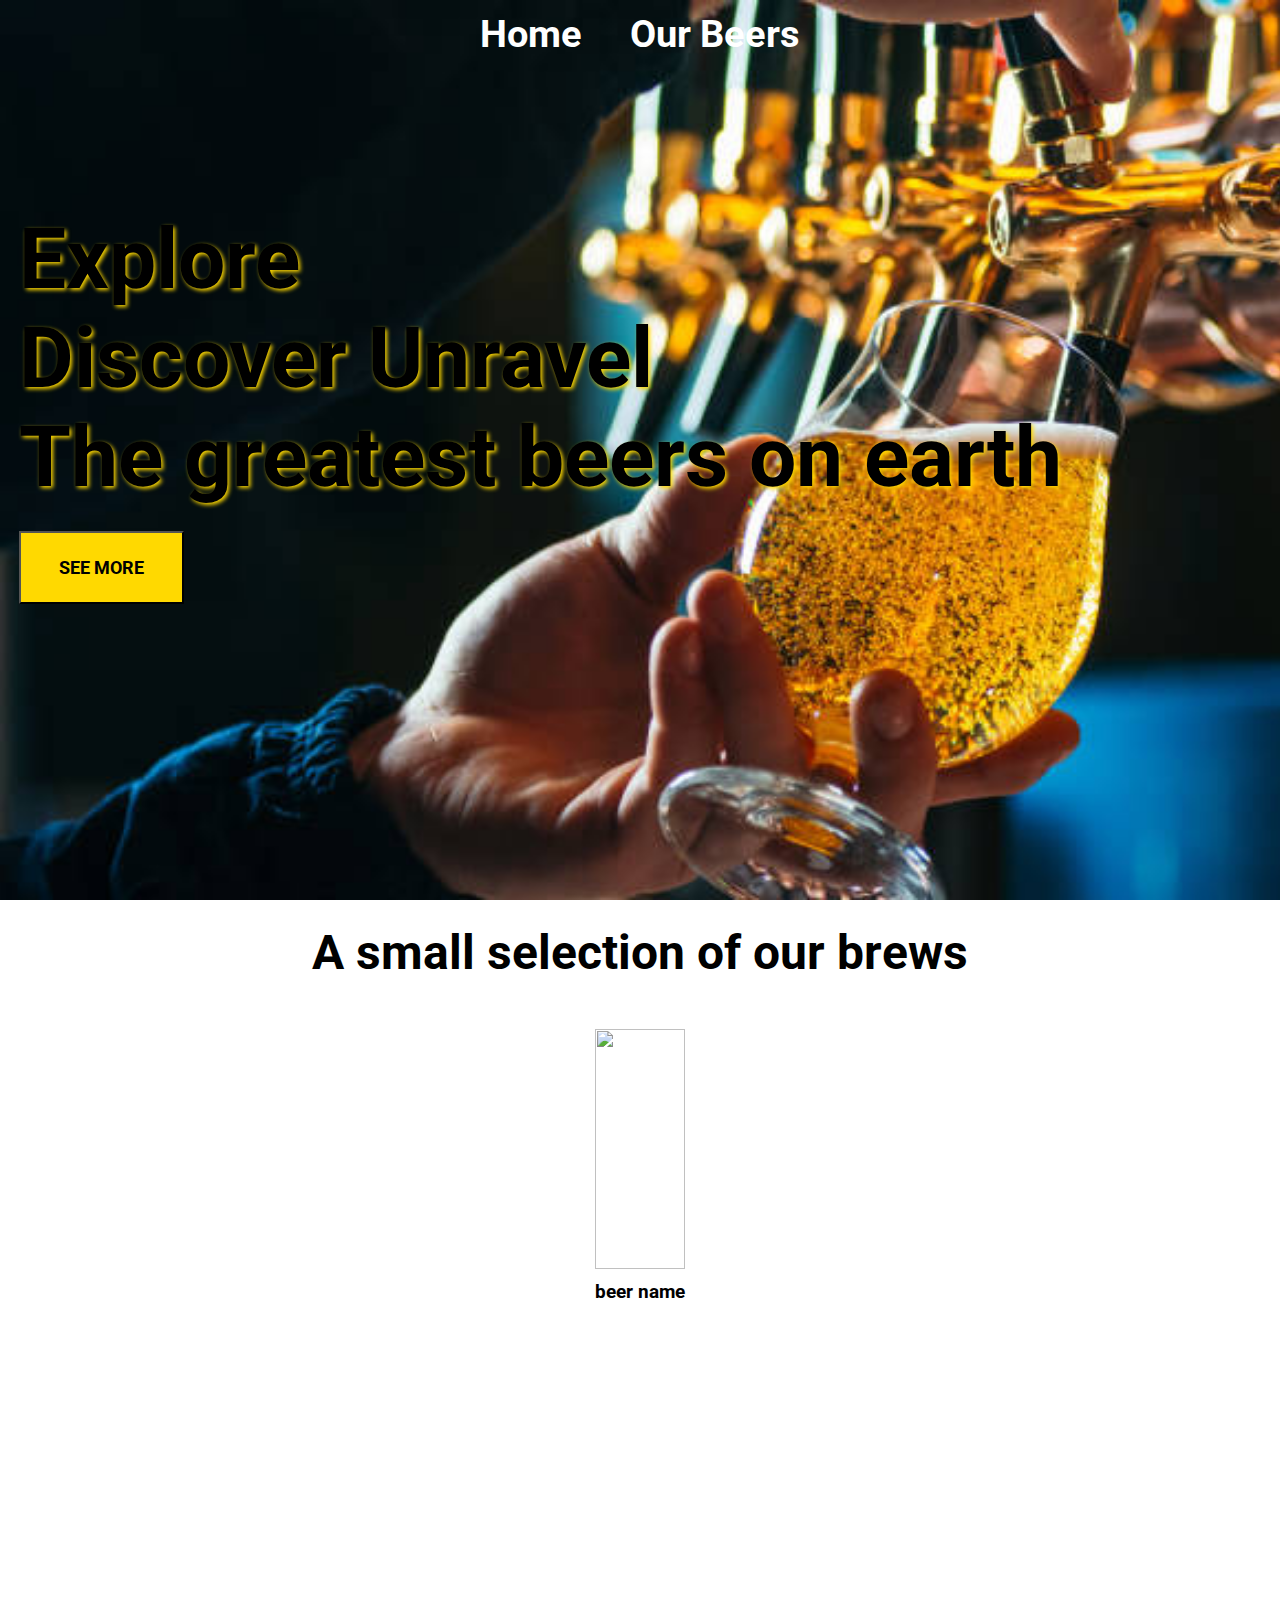
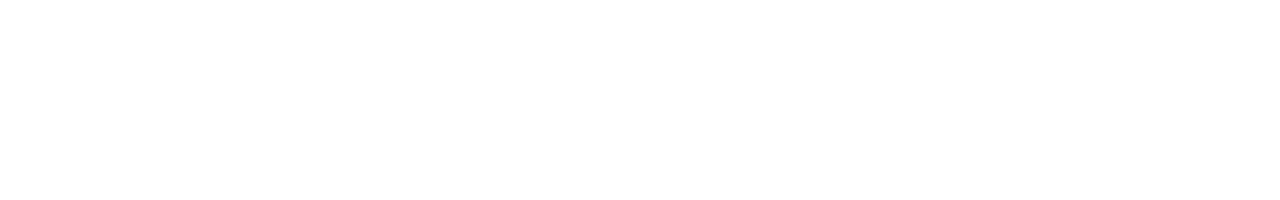
==== index.html @ 95803637 "added beers section and a transition" ====
<!DOCTYPE html>
<html lang="en">
  <head>
    <meta charset="UTF-8" />
    <meta http-equiv="X-UA-Compatible" content="IE=edge" />
    <meta name="viewport" content="width=device-width, initial-scale=1.0" />
    <title>Document</title>
    <link rel="stylesheet" href="styles.css" />
    <script src="index.js" defer></script>
    <script
      src="https://kit.fontawesome.com/7a2e4501c4.js"
      crossorigin="anonymous"
    ></script>
  </head>
  <body>
    <section id="hero">
      <nav>
        <ul class="nav__list">
          <li class="nav__link">
            <a class="nav__link--anchor" href="">Home</a>
          </li>
          <li class="nav__link">
            <a class="nav__link--anchor" href=""
              ><i class="fa-solid fa-beer-mug-empty"></i
            ></a>
          </li>
          <li class="nav__link">
            <a class="nav__link--anchor" href="">Our Beers</a>
          </li>
        </ul>
      </nav>
      <div class="hero__landing">
        <div class="hero__landing--wrapper">
          <h1 class="hero__header">
            Explore<br />
            Discover Unravel <br />The greatest beers on earth
          </h1>
          <button class="hero__btn">SEE MORE</button>
        </div>
      </div>
    </section>
    <section id="beers">
      <div class="beers__container">
        <h2 class="beers__header">A small selection of our brews</h2>
        <div class="beers__selection">
          <div class="beer">
            <img class="beer__img" src="" alt="" />
            <h3 class="beer__name">beer name</h3>
            <p class="beer__type"></p>
          </div>
        </div>
        <div class="beers__buttons">
            <button class="beers__btn beers__btn--left"><i class="fa-solid fa-left-long"></i></button>
            <button class="beers__btn beers__btn--right"><i class="fa-solid fa-right-long"></i></button>
        </div>
      </div>
    </section>
  </body>
</html>
---- styles.css ----
@import url("https://fonts.googleapis.com/css2?family=Roboto:wght@300;400;700&display=swap");
* {
  padding: 0;
  margin: 0;
  box-sizing: border-box;
  font-family: "Roboto", sans-serif;
}
a {
  text-decoration: none;
}
li {
  list-style: none;
}

/*
NAV
*/
nav {
  height: 10vh;
}
.nav__list {
  display: flex;
  justify-content: center;
  align-items: flex-end;
  font-size: 38px;
  font-weight: bold;
  padding-top: 12px;
}
.nav__link {
  margin: 0 12px;
}
.nav__link--anchor {
  color: white;
}

/*
HERO
*/
#hero {
  height: 100vh;
  background-image: url(assets/beer\ landing.jpg);
  background-size: cover;
}
.hero__landing {
  display: flex;
  justify-content: center;
  padding-top: 120px;
  padding-right: 200px;
  color: rgb(0, 0, 0);
}

.hero__header {
  font-size: 84px;
  text-shadow: 2px 2px 4px rgb(255, 217, 0);
}
.hero__btn {
  padding: 24px 38px;
  font-size: 18px;
  font-weight: 700;
  margin-top: 24px;
  background-color: rgb(255, 217, 0);
}

/*
BEERS
*/

#beers {
  height: 100vh;
}

.beers__container {
  width: 100%;
  display: flex;
  flex-direction: column;
  align-items: center;
  justify-content: center;
  text-align: center;
}
.beers__header {
  font-size: 48px;
  text-align: center;
  padding-top: 24px;
}

.beers__selection {
  display: flex;
  flex-wrap: wrap;
  width: 100%;
  padding-top: 24px;
}

.beer {
  flex: 1 0 21%;
  height: 50%;
  display: flex;
  flex-direction: column;
  align-items: center;
  justify-content: center;
  margin: 24px 0;
}
.beer__img {
  width: 90px;
  height: 240px;
  margin-bottom: 12px;
}
.beer__name {
  margin-bottom: 12px;
}
.beers__buttons {
  margin-top: 24px;
}
.beers__btn {
  border: none;
  padding: 6px 12px;
  font-size: 38px;
  background-color: transparent;
  cursor: pointer;
  transition: all 400ms ease;
}
.beers__btn:hover{
    transform: scale(1.2);
    color: orange;
}
.beers__btn--left {
  margin-right: 24px;
}
.beers__btn--right {
  margin-left: 24px;
}
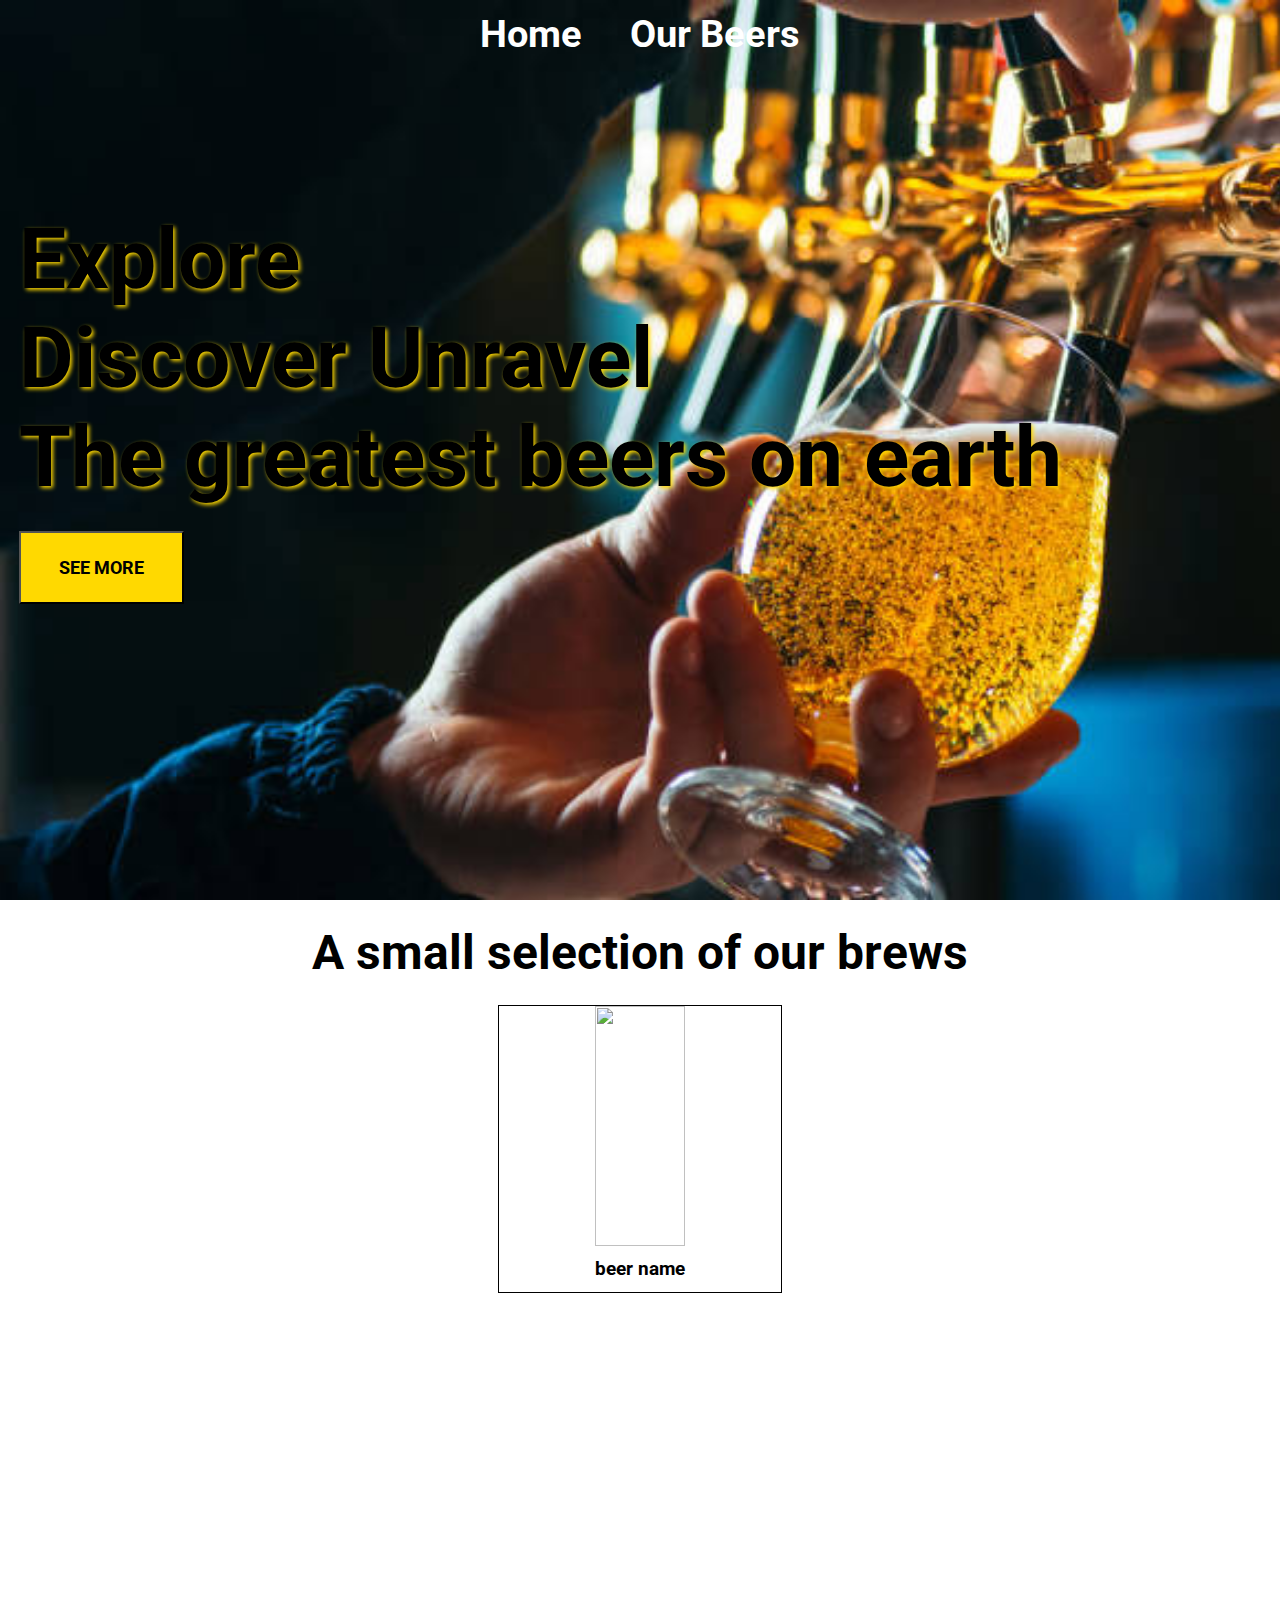
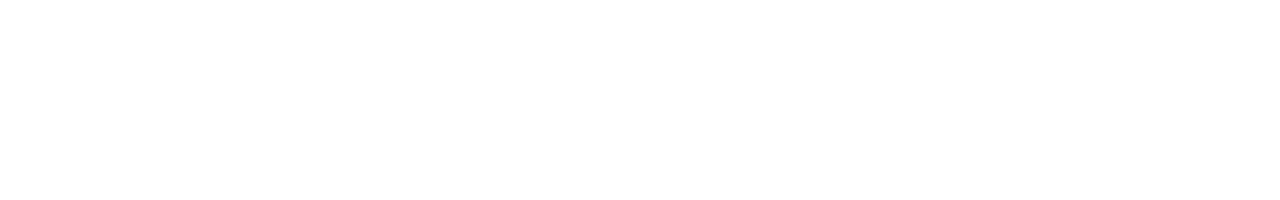
==== commit 13c14091: "fixed centering issue" ====
--- a/index.html
+++ b/index.html
@@ -49,11 +49,11 @@
             <p class="beer__type"></p>
           </div>
         </div>
-        <div class="beers__buttons">
-            <button class="beers__btn beers__btn--left"><i class="fa-solid fa-left-long"></i></button>
-            <button class="beers__btn beers__btn--right"><i class="fa-solid fa-right-long"></i></button>
-        </div>
-      </div>
+    </div>
+    <div class="beers__buttons">
+        <button class="beers__btn beers__btn--left"><i class="fa-solid fa-left-long"></i></button>
+        <button class="beers__btn beers__btn--right"><i class="fa-solid fa-right-long"></i></button>
+    </div>
     </section>
   </body>
 </html>
--- a/styles.css
+++ b/styles.css
@@ -71,33 +71,38 @@
 
 .beers__container {
   width: 100%;
+  max-width: 1400px;
+  margin: 0 auto;
+  flex-wrap: wrap;
   display: flex;
-  flex-direction: column;
+  justify-content: space-between;
   align-items: center;
-  justify-content: center;
   text-align: center;
+  padding: 0 24px;
 }
 .beers__header {
   font-size: 48px;
-  text-align: center;
+  margin: 0 auto;
   padding-top: 24px;
 }
 
 .beers__selection {
   display: flex;
   flex-wrap: wrap;
+  align-items: center;
+  justify-content: center;
   width: 100%;
-  padding-top: 24px;
 }
 
 .beer {
-  flex: 1 0 21%;
+  flex-basis: 23%;
   height: 50%;
   display: flex;
   flex-direction: column;
   align-items: center;
   justify-content: center;
   margin: 24px 0;
+  border: 1px solid black;
 }
 .beer__img {
   width: 90px;
@@ -108,7 +113,9 @@
   margin-bottom: 12px;
 }
 .beers__buttons {
-  margin-top: 24px;
+  display: flex;
+  align-items: center;
+  justify-content: center;
 }
 .beers__btn {
   border: none;
@@ -118,13 +125,12 @@
   cursor: pointer;
   transition: all 400ms ease;
 }
-.beers__btn:hover{
-    transform: scale(1.2);
-    color: orange;
+.beers__btn:hover {
+  transform: scale(1.2);
+  color: orange;
 }
 .beers__btn--left {
   margin-right: 24px;
 }
 .beers__btn--right {
-  margin-left: 24px;
 }
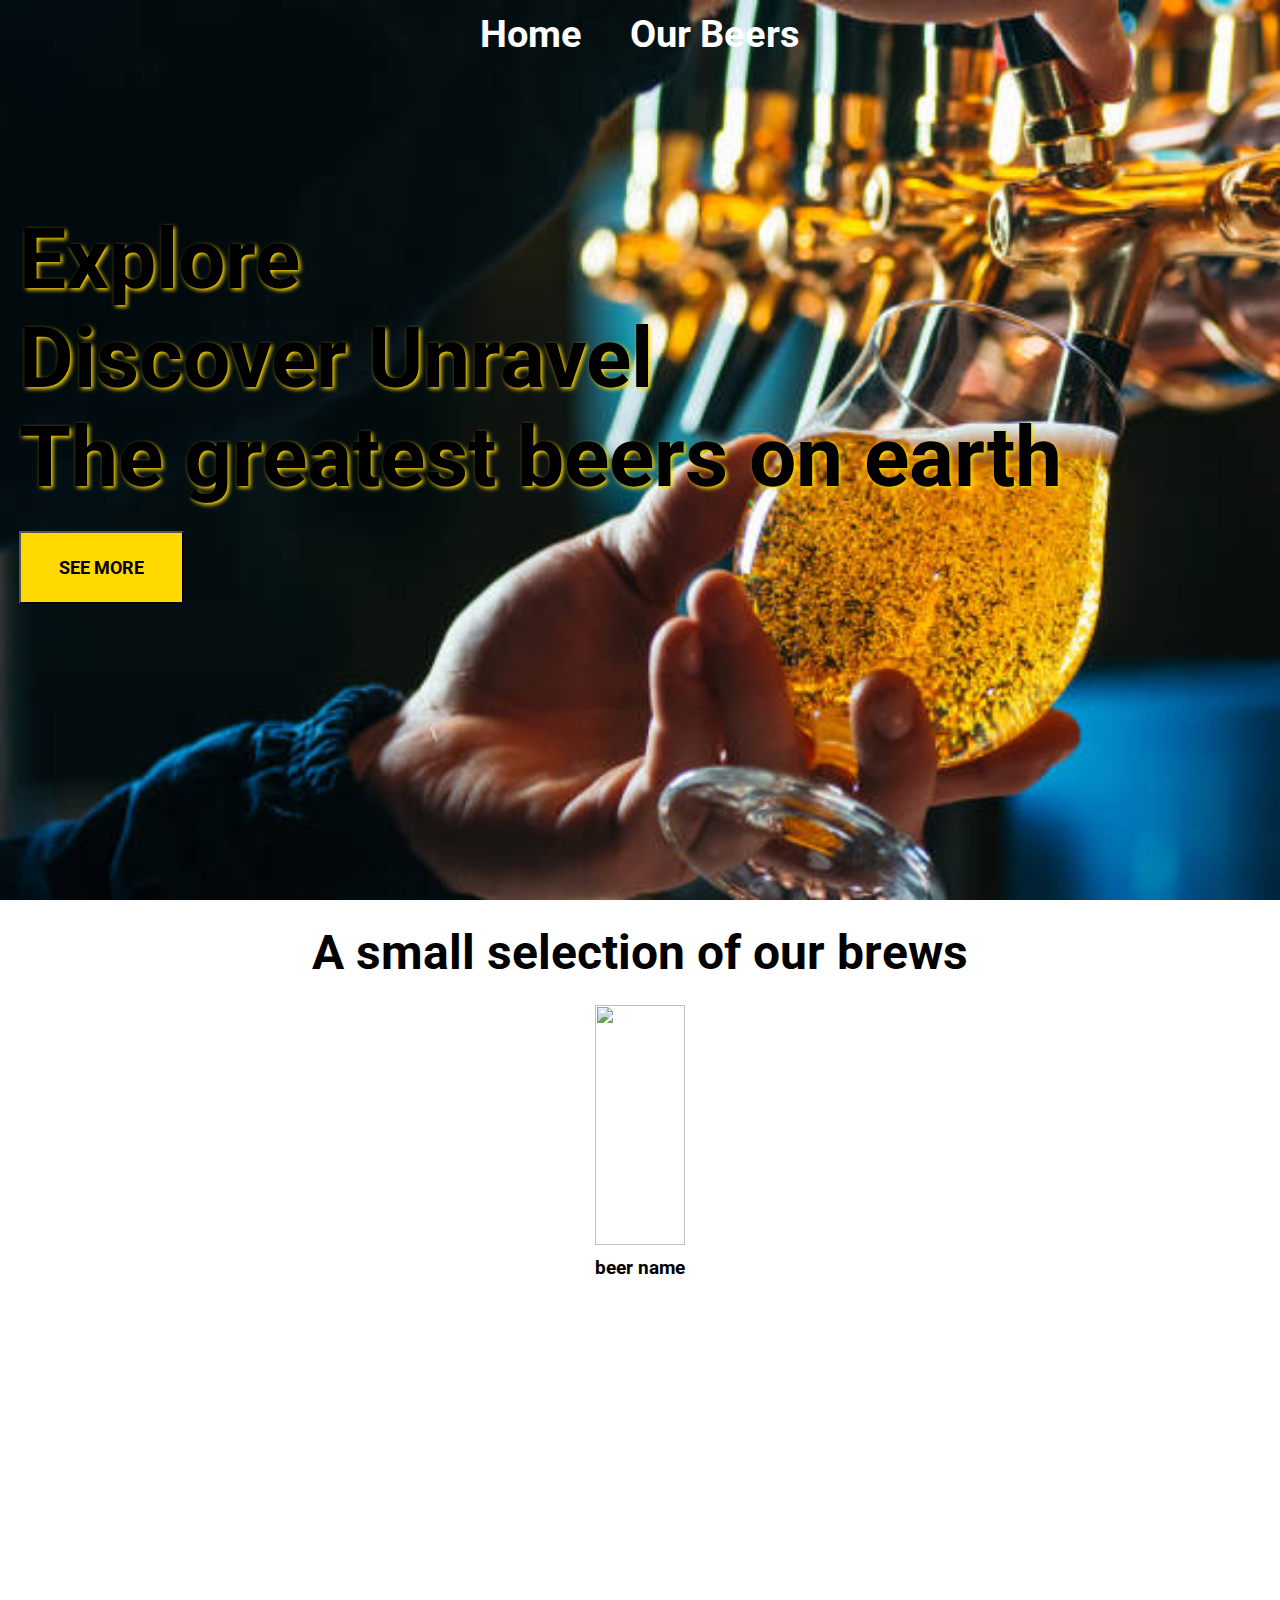
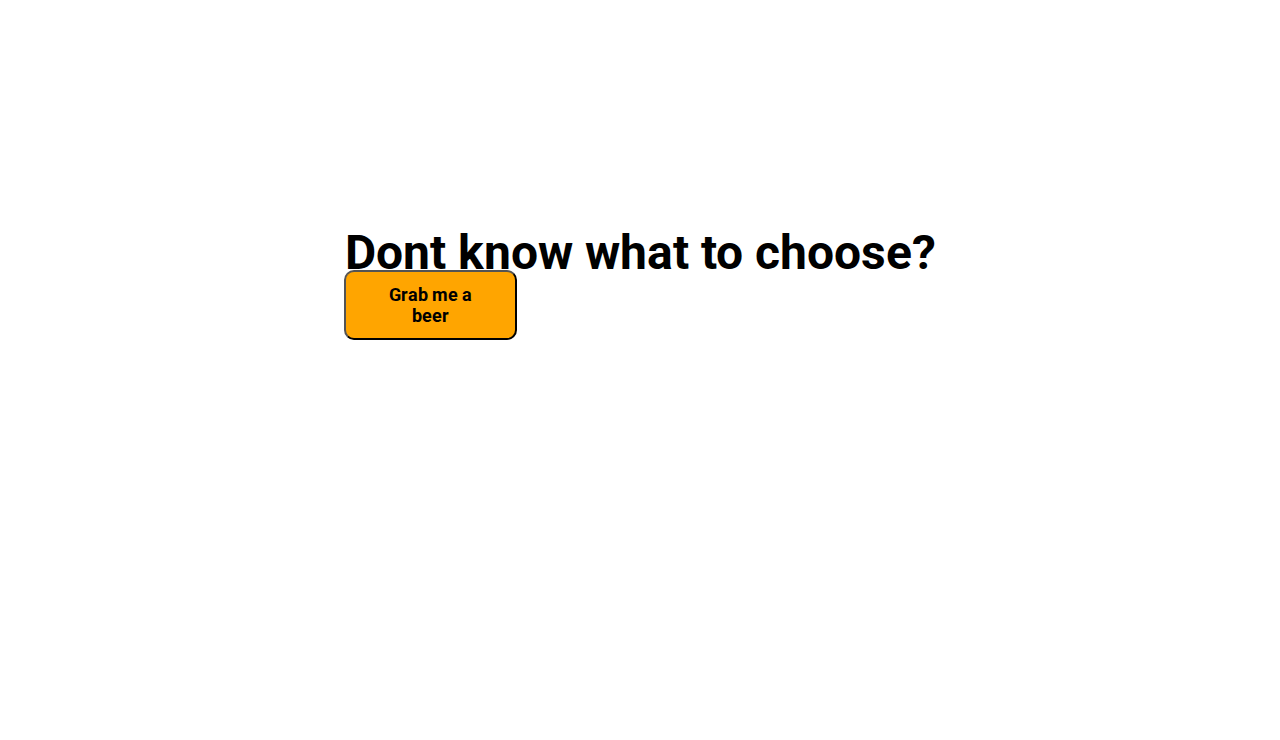
==== commit 5e00b194: "added functioning buttons to list of beers" ====
--- a/index.html
+++ b/index.html
@@ -49,11 +49,35 @@
             <p class="beer__type"></p>
           </div>
         </div>
-    </div>
-    <div class="beers__buttons">
-        <button class="beers__btn beers__btn--left"><i class="fa-solid fa-left-long"></i></button>
-        <button class="beers__btn beers__btn--right"><i class="fa-solid fa-right-long"></i></button>
-    </div>
+      </div>
+      <div class="beers__buttons">
+        <button class="beers__btn beers__btn--left" onclick="getLastBeers()">
+          <i class="fa-solid fa-left-long"></i>
+        </button>
+        <button class="beers__btn beers__btn--right" onclick="getNextBeers()">
+          <i class="fa-solid fa-right-long"></i>
+        </button>
+      </div>
+    </section>
+    <section id="random">
+      <div class="random__container">
+        <h2 class="random__header">Dont know what to choose?</h2>
+        <div class="random__wrapper">
+          <div class="random__beer">
+            <button class="random__beer--btn" onclick="getRandomBeers()">
+              Grab me a beer
+            </button>
+            <img class="random__beer--img" src="" alt="" />
+          </div>
+          <div class="random__info">
+            <div class="random__info--border">
+              <h3 class="random__description"></h3>
+              <h3 class="random__pairing"></h3>
+              <h3 class="random__ferment"></h3>
+            </div>
+          </div>
+        </div>
+      </div>
     </section>
   </body>
 </html>
--- a/styles.css
+++ b/styles.css
@@ -59,6 +59,7 @@
   font-weight: 700;
   margin-top: 24px;
   background-color: rgb(255, 217, 0);
+  cursor: pointer;
 }
 
 /*
@@ -67,6 +68,7 @@
 
 #beers {
   height: 100vh;
+  position: relative;
 }
 
 .beers__container {
@@ -92,6 +94,8 @@
   align-items: center;
   justify-content: center;
   width: 100%;
+  overflow: hidden;
+  transition: transform 400ms ease;
 }
 
 .beer {
@@ -102,20 +106,39 @@
   align-items: center;
   justify-content: center;
   margin: 24px 0;
-  border: 1px solid black;
-}
+  transition: all 400ms ease;
+}
+.beer:hover .beer__img {
+  transform: scale(1.2);
+}
+.beer:hover .beer__name {
+  transform: translateY(20px);
+}
+.beer:hover .beer__type {
+  transform: translateY(20px);
+}
+
 .beer__img {
   width: 90px;
   height: 240px;
   margin-bottom: 12px;
+  transition: all 400ms ease;
 }
 .beer__name {
   margin-bottom: 12px;
+  transition: all 400ms ease;
+}
+.beer__type {
+  transition: all 400ms ease;
 }
 .beers__buttons {
   display: flex;
   align-items: center;
   justify-content: center;
+  position: absolute;
+  left: 50%;
+  right: 50%;
+  bottom: 10%;
 }
 .beers__btn {
   border: none;
@@ -129,8 +152,92 @@
   transform: scale(1.2);
   color: orange;
 }
+.beers__btn.inactive {
+  color: rgba(128, 128, 128, 0.514);
+  pointer-events: none;
+}
 .beers__btn--left {
   margin-right: 24px;
 }
-.beers__btn--right {
-}
+
+/*
+RANDOM
+*/
+#random {
+  height: 60vh;
+}
+.random__container {
+  padding: 24px;
+  text-align: center;
+}
+.random__header {
+  margin-bottom: 24px;
+  font-size: 48px;
+}
+.random__wrapper {
+  display: flex;
+}
+.random__beer {
+  width: 40%;
+  display: flex;
+  justify-content: center;
+  align-items: center;
+  position: relative;
+}
+
+@keyframes opacity {
+  0% {
+    opacity: 0;
+  }
+  100% {
+    opacity: 1;
+  }
+}
+.random__beer--img {
+  width: 15%;
+  animation: opacity 1200ms ease;
+}
+.random__beer--btn {
+  padding: 12px 24px;
+  background-color: orange;
+  font-weight: 700;
+  font-size: 18px;
+  border-radius: 10px;
+  cursor: pointer;
+  position: absolute;
+  left: 65%;
+}
+
+.random__info {
+  width: 50%;
+  display: none;
+  flex-direction: column;
+  justify-content: center;
+  align-items: center;
+}
+.random__info--border {
+  border: 1px solid gray;
+  padding: 8px 12px;
+  border-radius: 6px;
+  animation: opacity 1200ms ease;
+}
+.random__description {
+  font-weight: 500;
+  padding: 12px 0;
+  text-align: start;
+  border-bottom: 1px solid gray;
+  animation: opacity 1200ms ease;
+}
+.random__pairing {
+  font-weight: 500;
+  padding: 12px 0;
+  text-align: start;
+  border-bottom: 1px solid gray;
+  animation: opacity 1200ms ease;
+}
+.random__ferment {
+  font-weight: 500;
+  padding: 12px 0;
+  text-align: start;
+  animation: opacity 1200ms ease;
+}
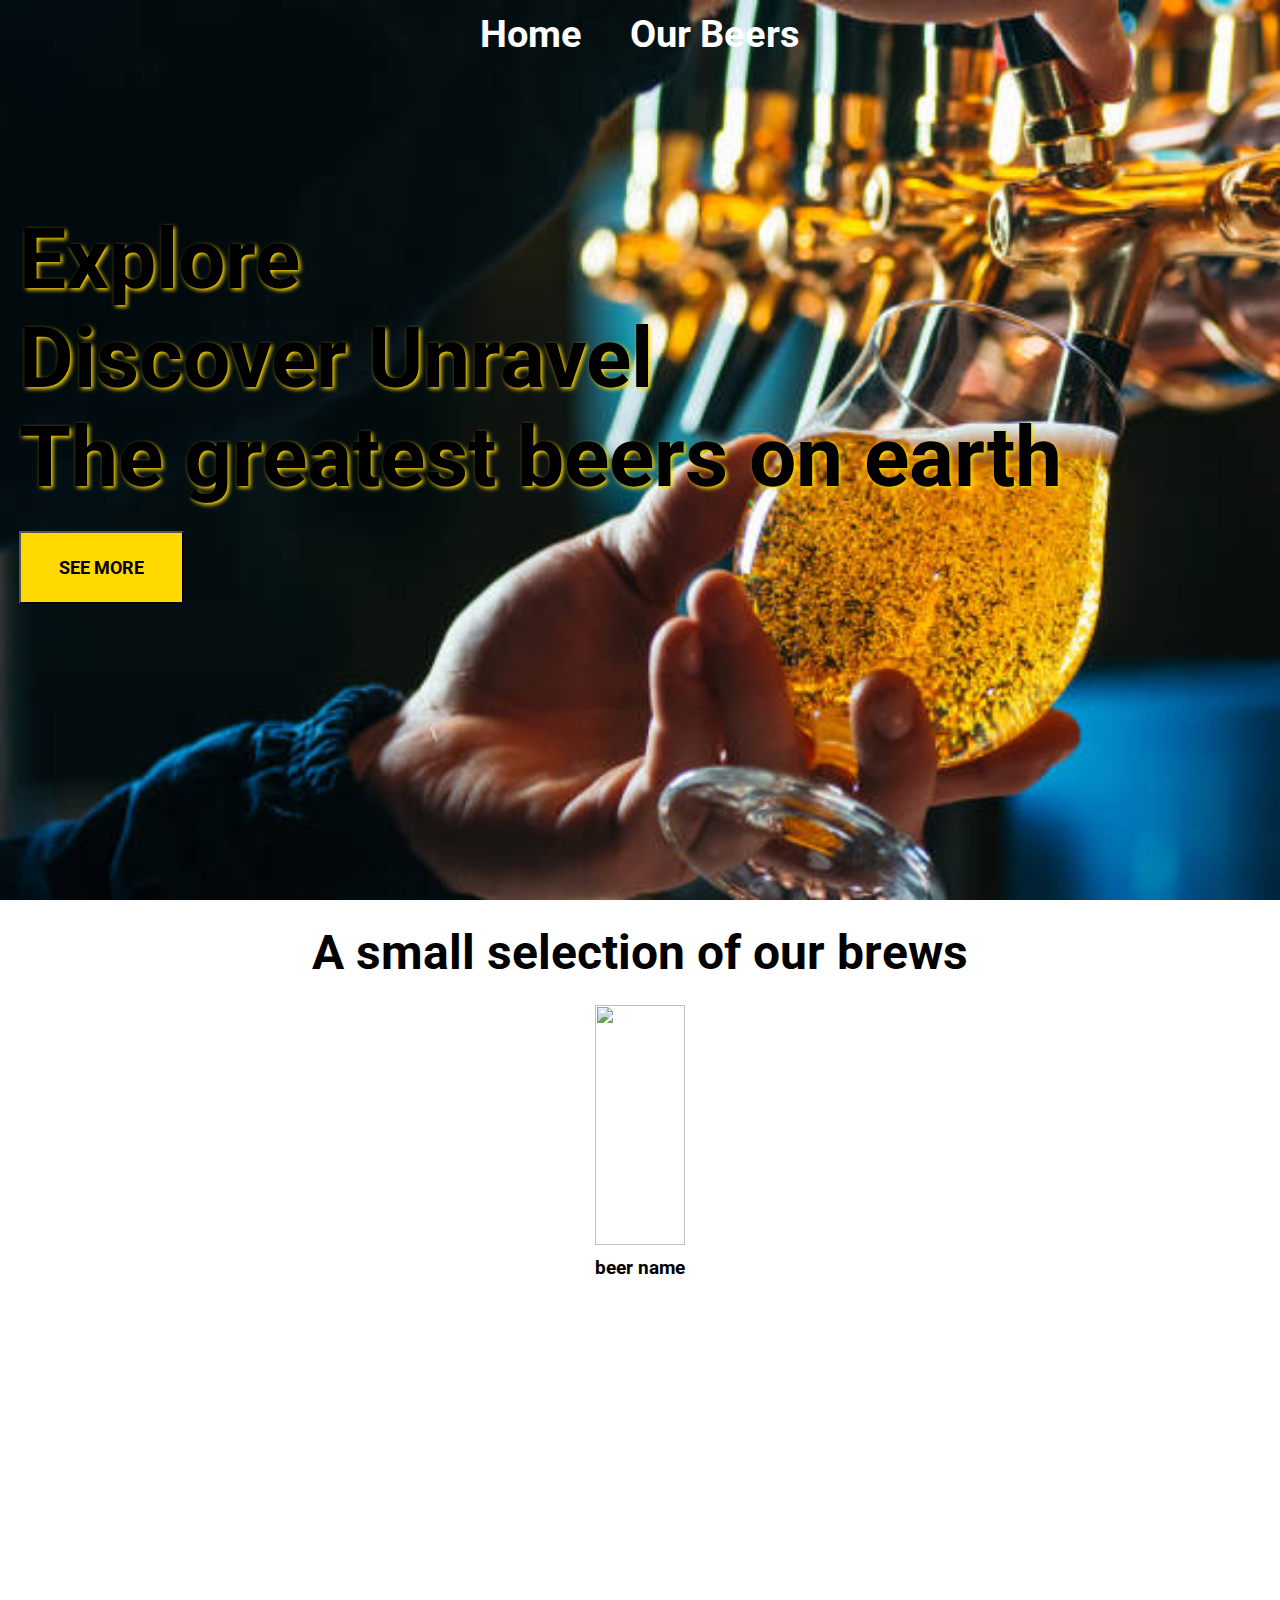
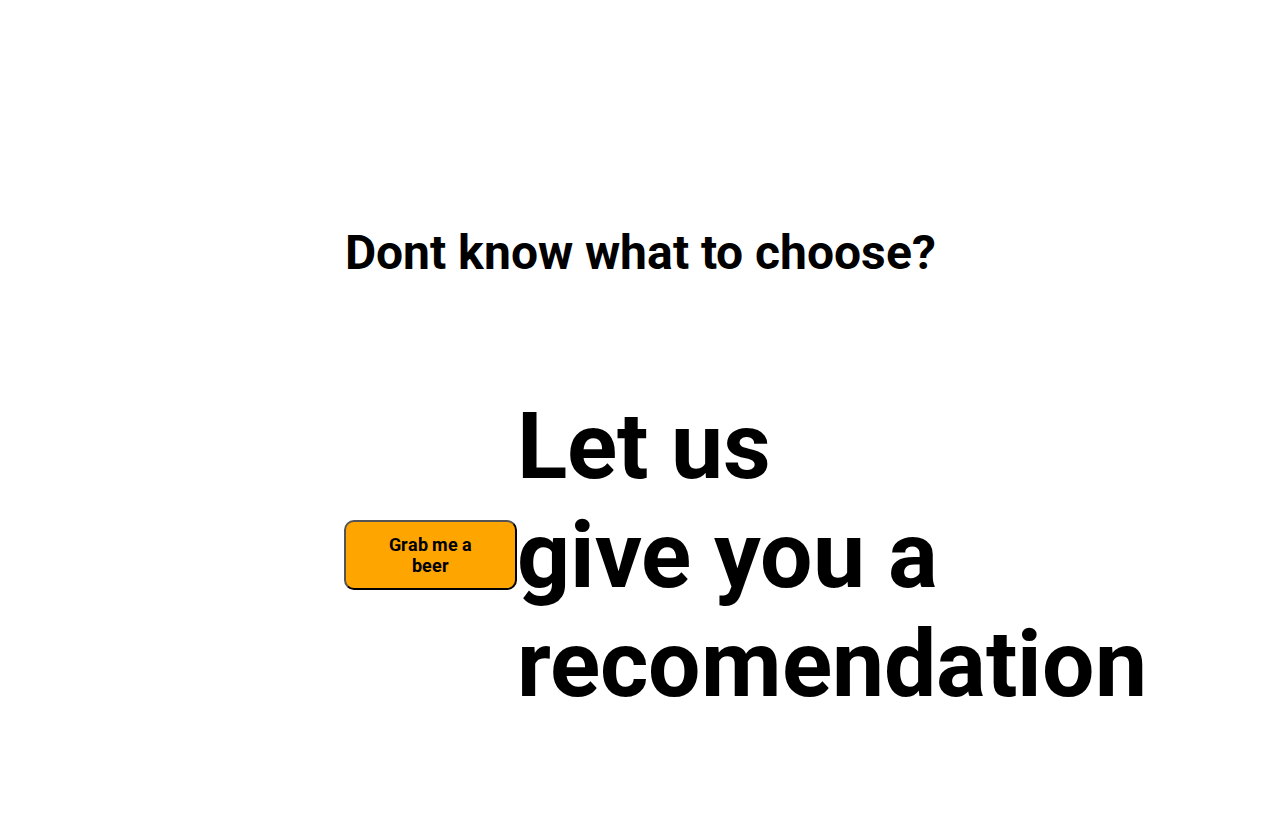
==== commit 4110c2b9: "added some placeholder so the button doesnt jump around" ====
--- a/index.html
+++ b/index.html
@@ -67,7 +67,11 @@
             <button class="random__beer--btn" onclick="getRandomBeers()">
               Grab me a beer
             </button>
+            
             <img class="random__beer--img" src="" alt="" />
+          </div>
+          <div class="random__placeholder">
+            <h2>Let us <br> give you a <br> recomendation</h2>
           </div>
           <div class="random__info">
             <div class="random__info--border">
--- a/styles.css
+++ b/styles.css
@@ -179,6 +179,7 @@
 }
 .random__beer {
   width: 40%;
+  height: 500px;
   display: flex;
   justify-content: center;
   align-items: center;
@@ -196,6 +197,11 @@
 .random__beer--img {
   width: 15%;
   animation: opacity 1200ms ease;
+  transition: all 400ms ease;
+  
+}
+.random__beer--img:hover {
+  transform: scale(1.2);
 }
 .random__beer--btn {
   padding: 12px 24px;
@@ -208,6 +214,13 @@
   left: 65%;
 }
 
+.random__placeholder{
+  display: flex;
+  font-size: 62px;
+  text-align: start;
+  align-items: center;
+}
+
 .random__info {
   width: 50%;
   display: none;
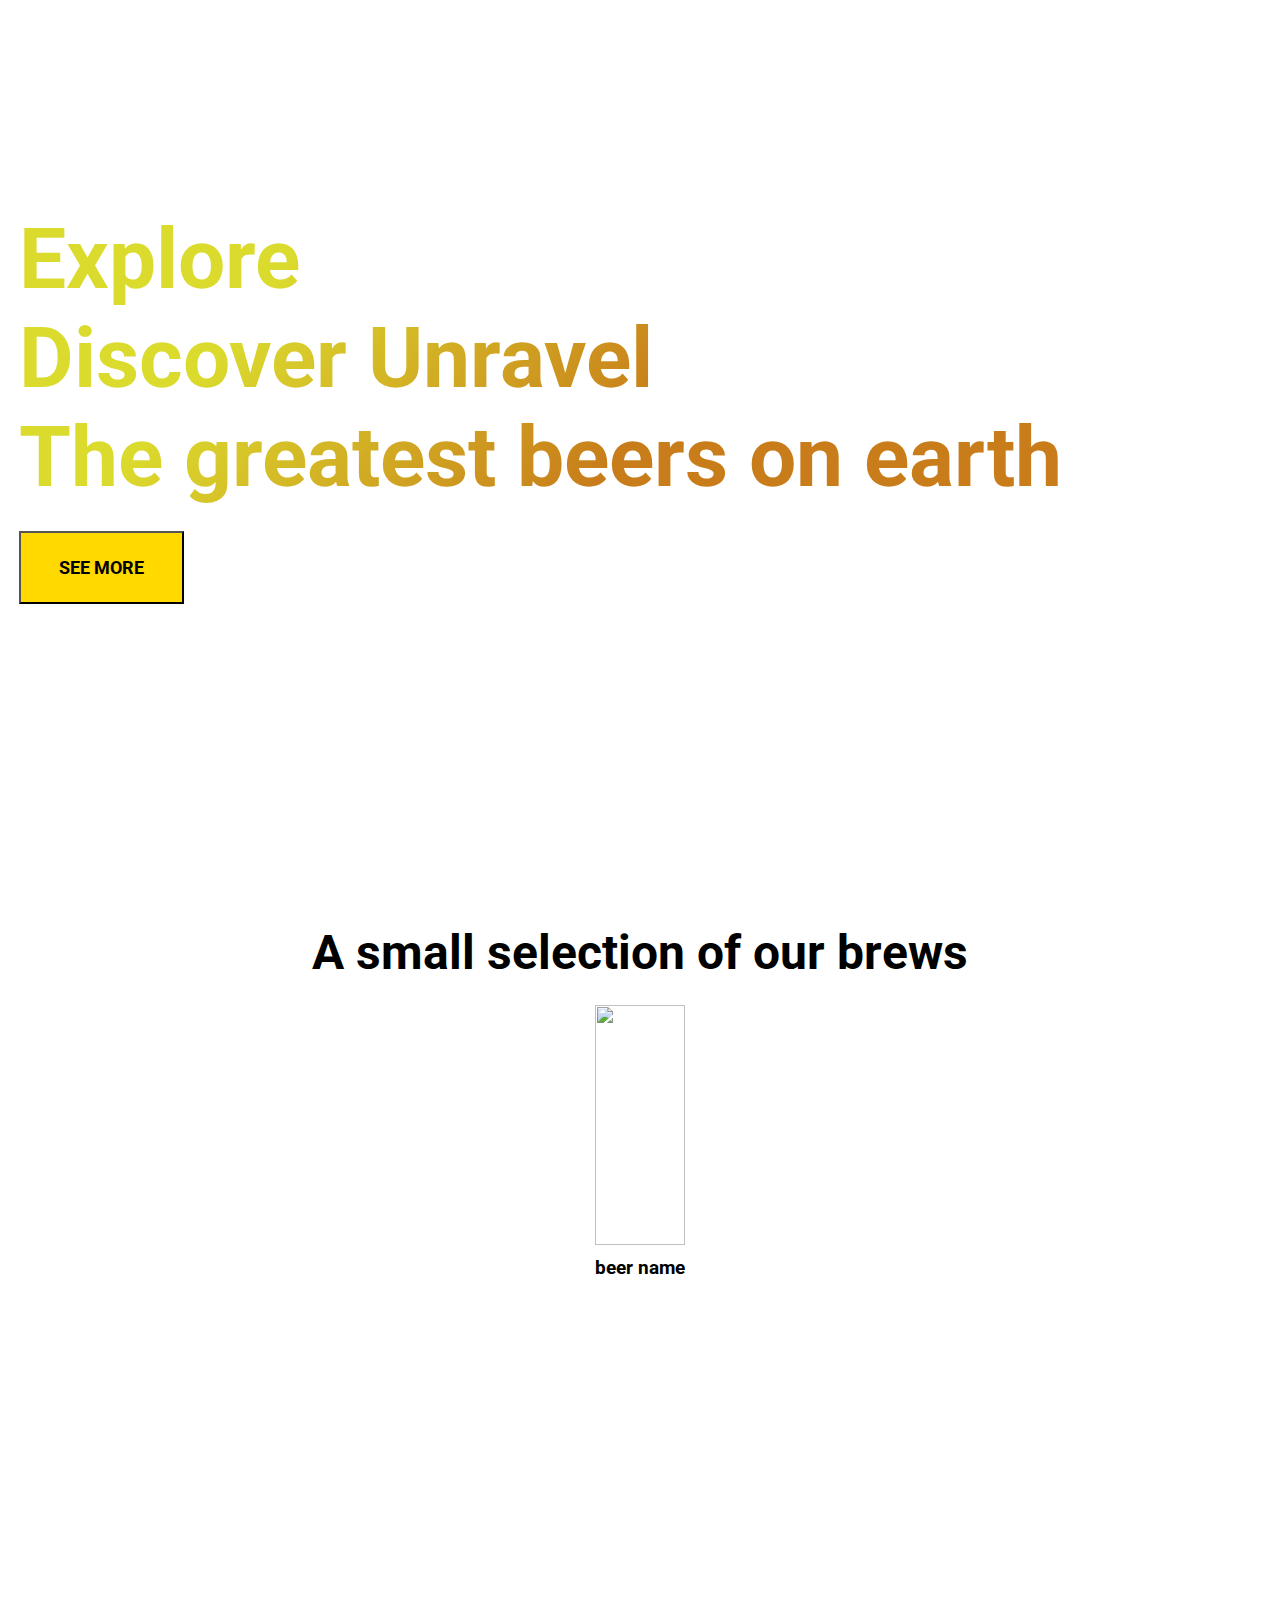
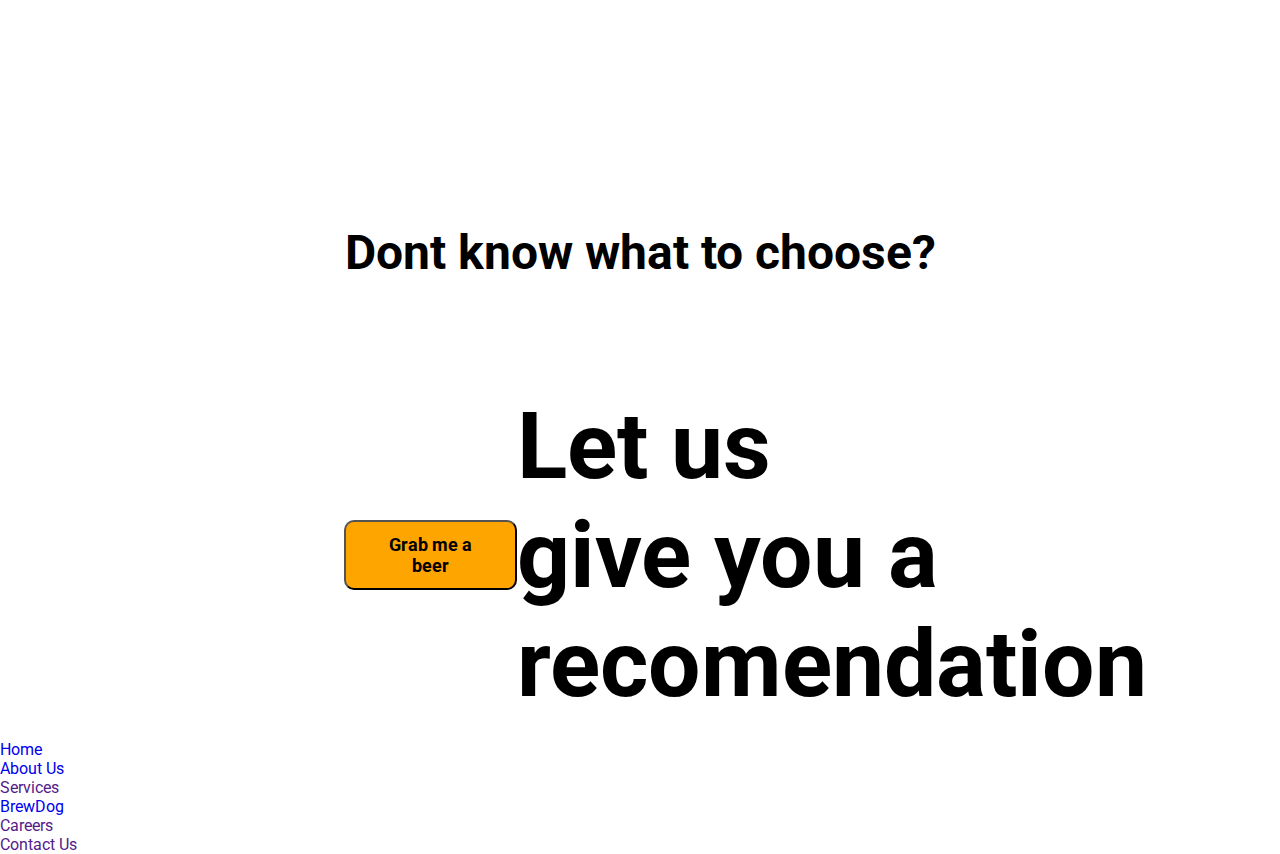
==== commit 1715c98b: "added links" ====
--- a/index.html
+++ b/index.html
@@ -25,7 +25,10 @@
             ></a>
           </li>
           <li class="nav__link">
-            <a class="nav__link--anchor" href="">Our Beers</a>
+            <a class="nav__link--anchor" href="about.html">About Us</a>
+          </li>
+          <li class="nav__link">
+            <a class="nav__link--anchor" href="#beers">Our Beers</a>
           </li>
         </ul>
       </nav>
@@ -83,5 +86,29 @@
         </div>
       </div>
     </section>
+    <footer>
+      <div class="container">
+        <div class="row footer__row">
+          <ul class="footer__social--links">
+            <li><a href="" class="footer__social--link twitter"><i class="fa-brands fa-twitter"></i></a></li>
+            <li><a href="" class="footer__social--link facebook"><i class="fa-brands fa-facebook"></i></a></li>
+            <li><a href="" class="footer__social--link instagram"><i class="fa-brands fa-instagram"></i></a></li>
+          </ul>
+          <div class="footer__bottom">
+
+            <ul class="footer__links--left">
+              <li><a href="#" class="footer__link">Home</a></li>
+              <li><a href="about.html" class="footer__link">About Us</a></li>
+              <li><a href="" class="footer__link">Services</a></li>
+            </ul>
+            <a href="#" class="footer__logo">BrewDog</a>
+            <ul class="footer__links--right">
+              <li><a href="" class="footer__link">Careers</a></li>
+              <li><a href="" class="footer__link">Contact Us</a></li>
+            </ul>
+          </div>
+          </div>
+        </div>
+      </footer>
   </body>
 </html>
--- a/styles.css
+++ b/styles.css
@@ -4,6 +4,7 @@
   margin: 0;
   box-sizing: border-box;
   font-family: "Roboto", sans-serif;
+  scroll-behavior: smooth;
 }
 a {
   text-decoration: none;
@@ -38,7 +39,7 @@
 */
 #hero {
   height: 100vh;
-  background-image: url(assets/beer\ landing.jpg);
+  background: url(/assets/beer\ landing2.jpg);
   background-size: cover;
 }
 .hero__landing {
@@ -51,7 +52,13 @@
 
 .hero__header {
   font-size: 84px;
-  text-shadow: 2px 2px 4px rgb(255, 217, 0);
+  background: linear-gradient(
+    309deg,
+    rgba(200, 125, 26, 1) 38%,
+    rgba(219, 219, 45, 1) 76%
+  );
+  -webkit-background-clip: text;
+  -webkit-text-fill-color: transparent;
 }
 .hero__btn {
   padding: 24px 38px;
@@ -122,6 +129,7 @@
   width: 90px;
   height: 240px;
   margin-bottom: 12px;
+  cursor: pointer;
   transition: all 400ms ease;
 }
 .beer__name {
@@ -197,8 +205,8 @@
 .random__beer--img {
   width: 15%;
   animation: opacity 1200ms ease;
-  transition: all 400ms ease;
-  
+  cursor: pointer;
+  transition: all 400ms ease;
 }
 .random__beer--img:hover {
   transform: scale(1.2);
@@ -214,7 +222,7 @@
   left: 65%;
 }
 
-.random__placeholder{
+.random__placeholder {
   display: flex;
   font-size: 62px;
   text-align: start;
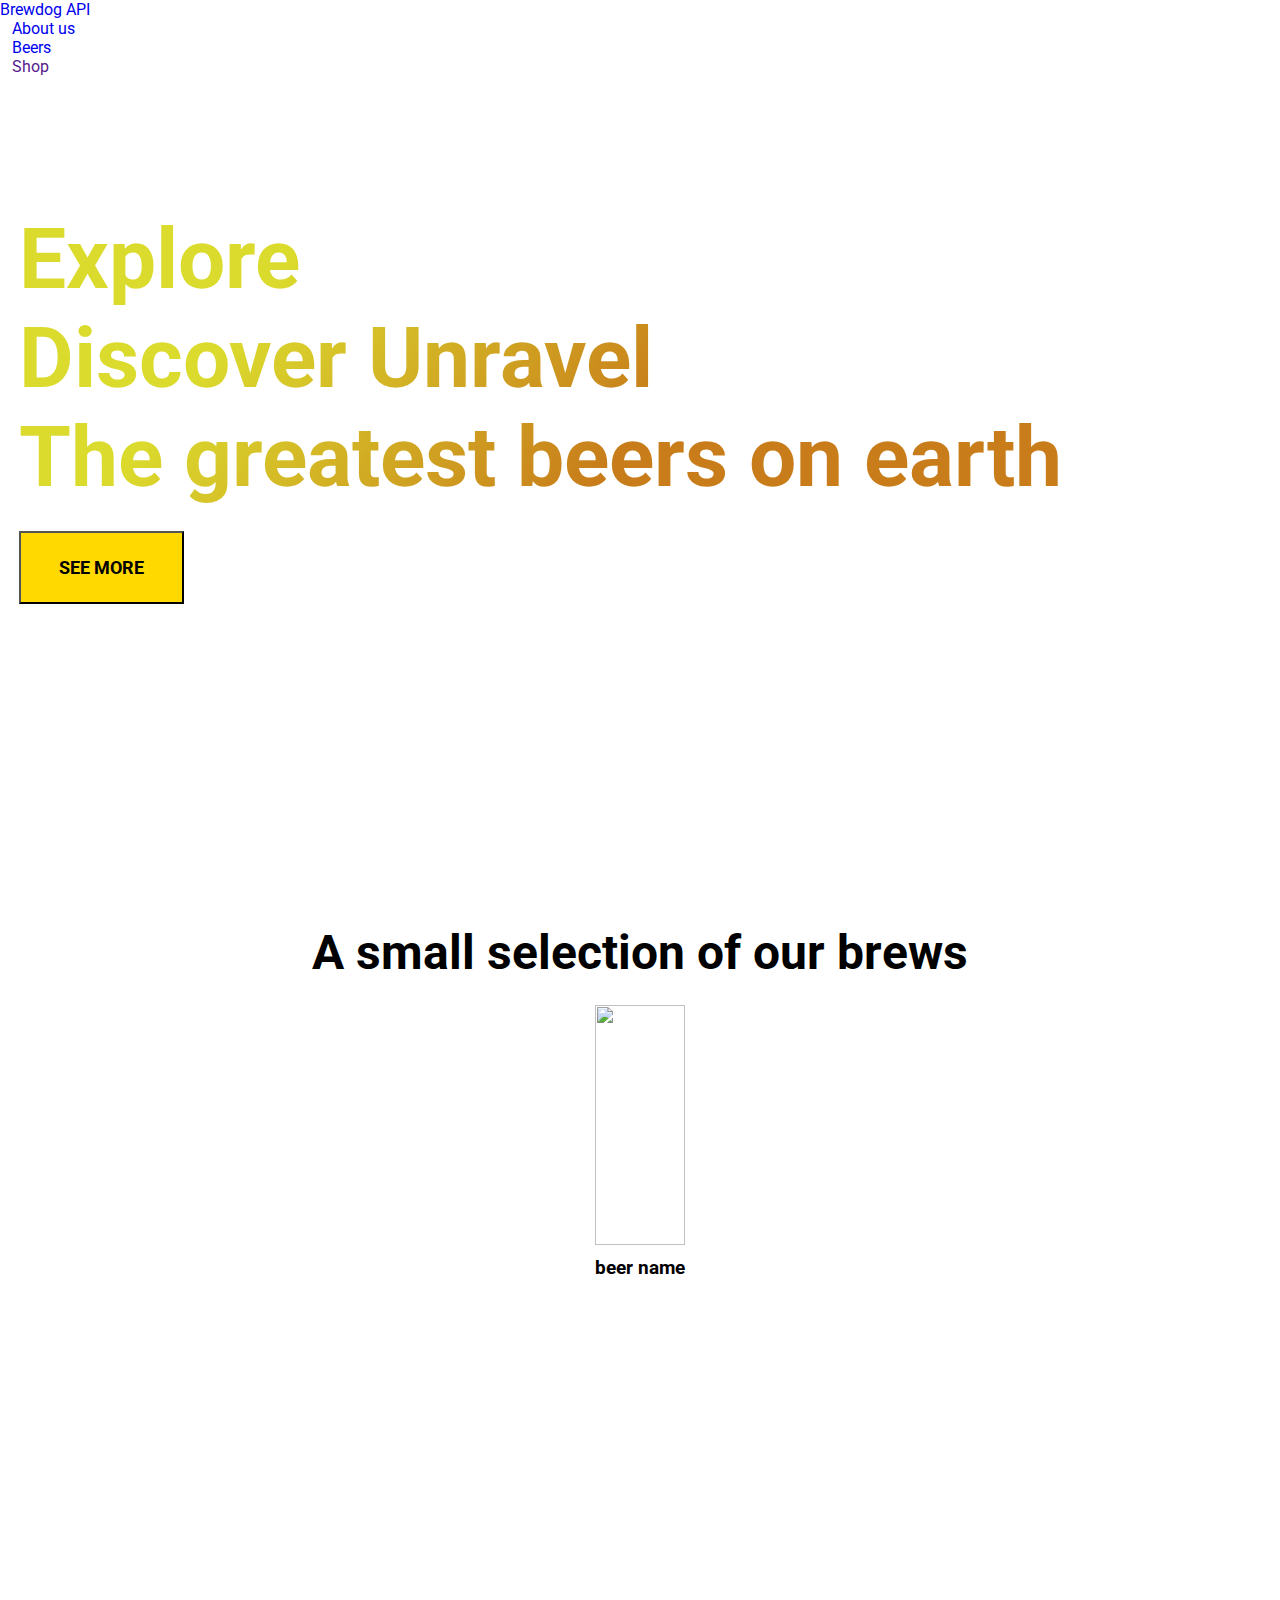
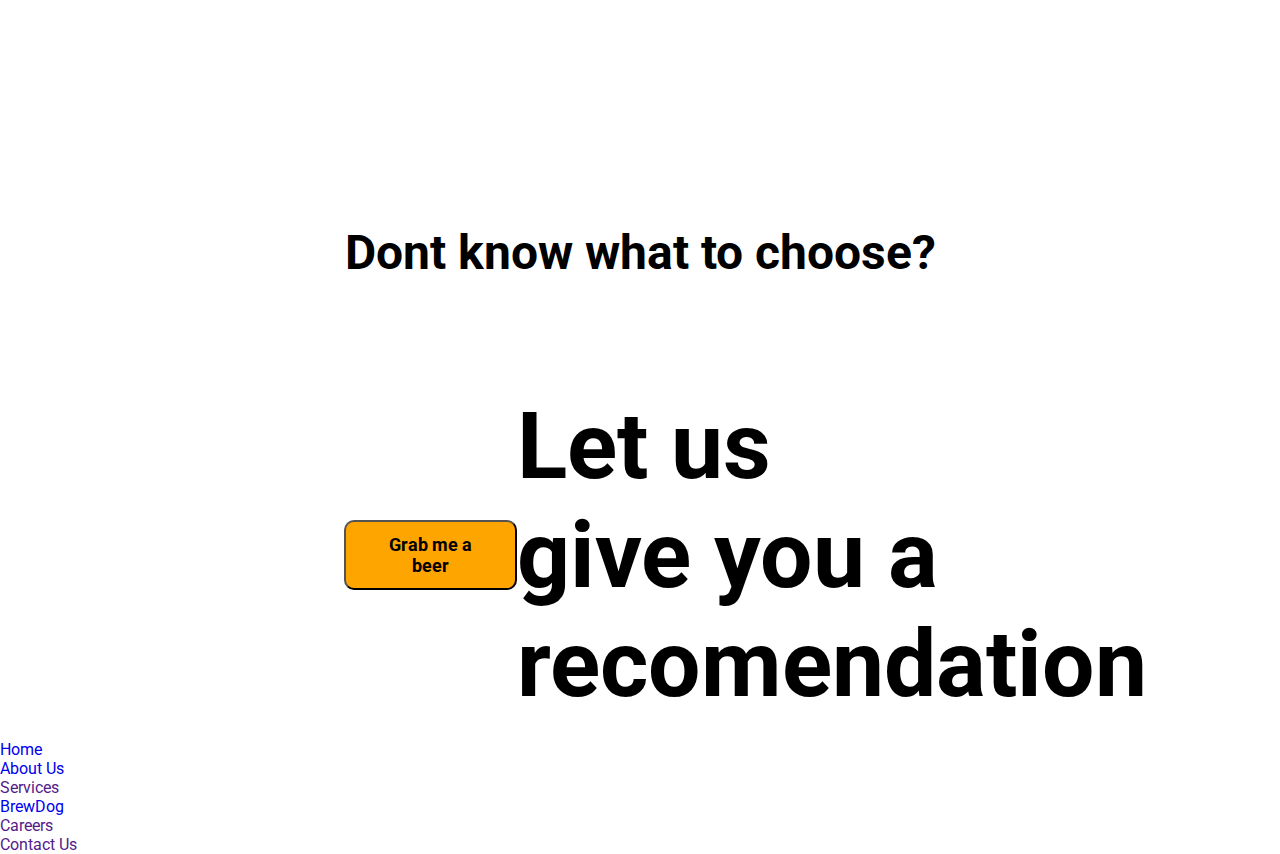
==== commit 68ce686c: "added a product sales page, where you could buy beers" ====
--- a/index.html
+++ b/index.html
@@ -15,22 +15,14 @@
   <body>
     <section id="hero">
       <nav>
-        <ul class="nav__list">
-          <li class="nav__link">
-            <a class="nav__link--anchor" href="">Home</a>
-          </li>
-          <li class="nav__link">
-            <a class="nav__link--anchor" href=""
-              ><i class="fa-solid fa-beer-mug-empty"></i
-            ></a>
-          </li>
-          <li class="nav__link">
-            <a class="nav__link--anchor" href="about.html">About Us</a>
-          </li>
-          <li class="nav__link">
-            <a class="nav__link--anchor" href="#beers">Our Beers</a>
-          </li>
-        </ul>
+        <div class="nav__container">
+          <a href="#" class="nav__logo">Brewdog API</a>
+          <ul class="nav__links">
+            <li><a href="about.html" class="nav__link">About us</a></li>
+            <li><a href="#beers" class="nav__link">Beers</a></li>
+            <li><a href="" class="nav__link nav__link--primary">Shop</a></li>
+          </ul>
+        </div>
       </nav>
       <div class="hero__landing">
         <div class="hero__landing--wrapper">
@@ -70,11 +62,15 @@
             <button class="random__beer--btn" onclick="getRandomBeers()">
               Grab me a beer
             </button>
-            
+
             <img class="random__beer--img" src="" alt="" />
           </div>
           <div class="random__placeholder">
-            <h2>Let us <br> give you a <br> recomendation</h2>
+            <h2>
+              Let us <br />
+              give you a <br />
+              recomendation
+            </h2>
           </div>
           <div class="random__info">
             <div class="random__info--border">
@@ -90,12 +86,23 @@
       <div class="container">
         <div class="row footer__row">
           <ul class="footer__social--links">
-            <li><a href="" class="footer__social--link twitter"><i class="fa-brands fa-twitter"></i></a></li>
-            <li><a href="" class="footer__social--link facebook"><i class="fa-brands fa-facebook"></i></a></li>
-            <li><a href="" class="footer__social--link instagram"><i class="fa-brands fa-instagram"></i></a></li>
+            <li>
+              <a href="" class="footer__social--link twitter"
+                ><i class="fa-brands fa-twitter"></i
+              ></a>
+            </li>
+            <li>
+              <a href="" class="footer__social--link facebook"
+                ><i class="fa-brands fa-facebook"></i
+              ></a>
+            </li>
+            <li>
+              <a href="" class="footer__social--link instagram"
+                ><i class="fa-brands fa-instagram"></i
+              ></a>
+            </li>
           </ul>
           <div class="footer__bottom">
-
             <ul class="footer__links--left">
               <li><a href="#" class="footer__link">Home</a></li>
               <li><a href="about.html" class="footer__link">About Us</a></li>
@@ -107,8 +114,8 @@
               <li><a href="" class="footer__link">Contact Us</a></li>
             </ul>
           </div>
-          </div>
         </div>
-      </footer>
+      </div>
+    </footer>
   </body>
 </html>
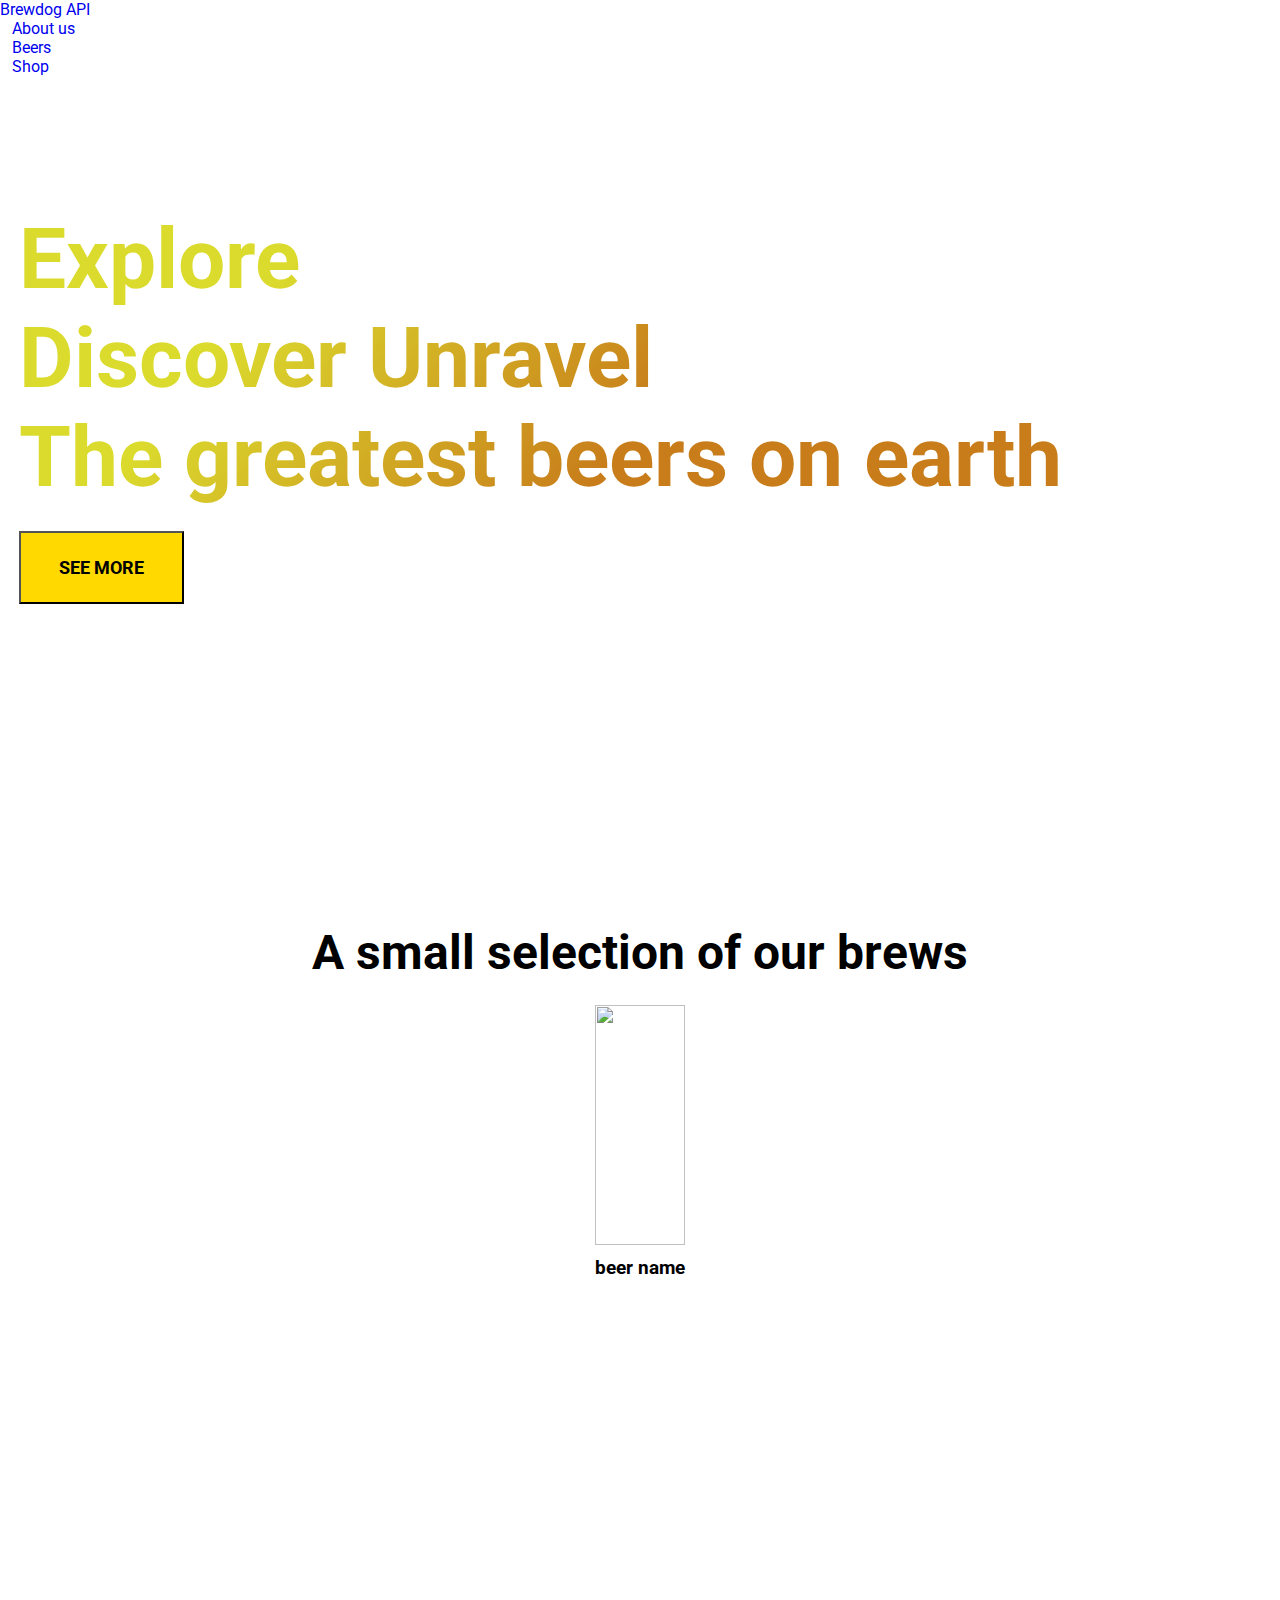
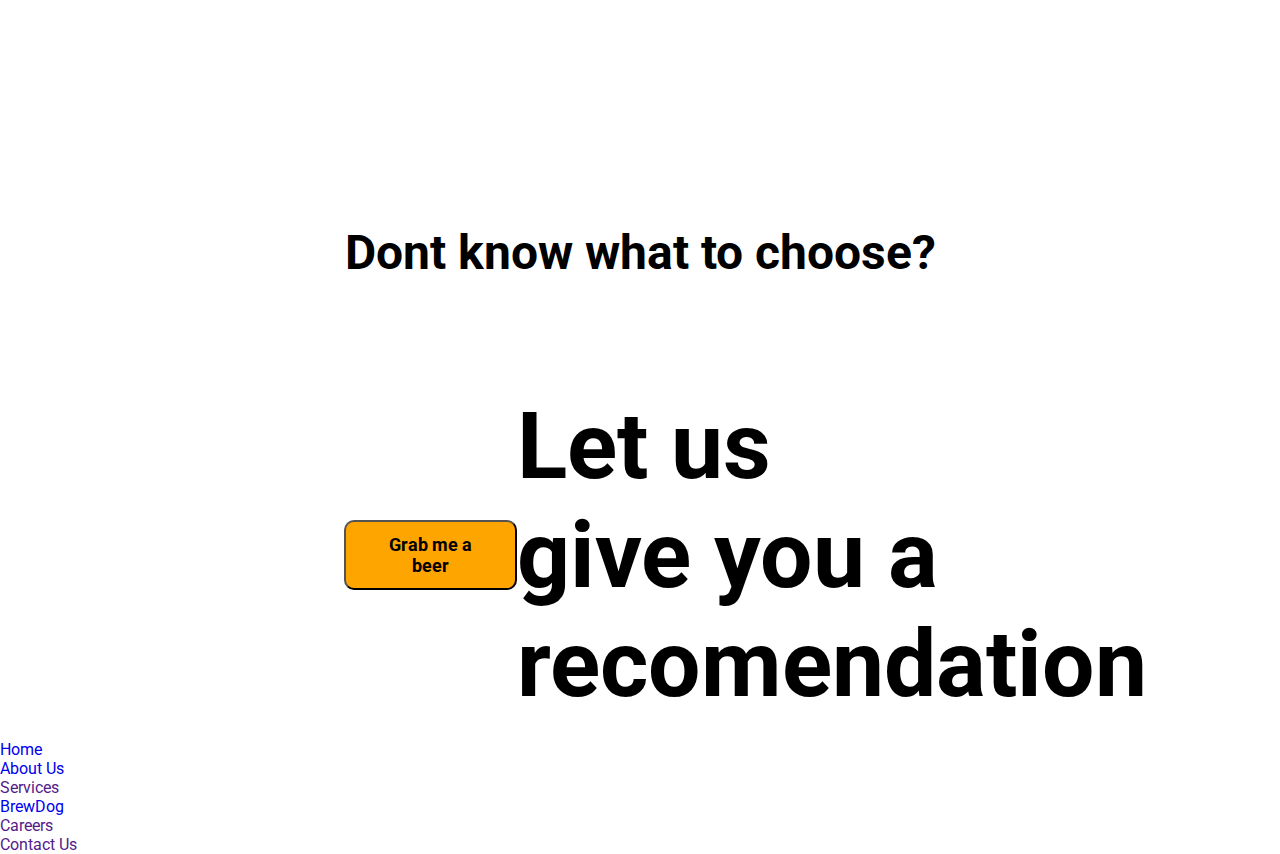
==== commit 182983a4: "updated the links" ====
--- a/index.html
+++ b/index.html
@@ -20,7 +20,7 @@
           <ul class="nav__links">
             <li><a href="about.html" class="nav__link">About us</a></li>
             <li><a href="#beers" class="nav__link">Beers</a></li>
-            <li><a href="" class="nav__link nav__link--primary">Shop</a></li>
+            <li><a href="sales.html" class="nav__link nav__link--primary">Shop</a></li>
           </ul>
         </div>
       </nav>
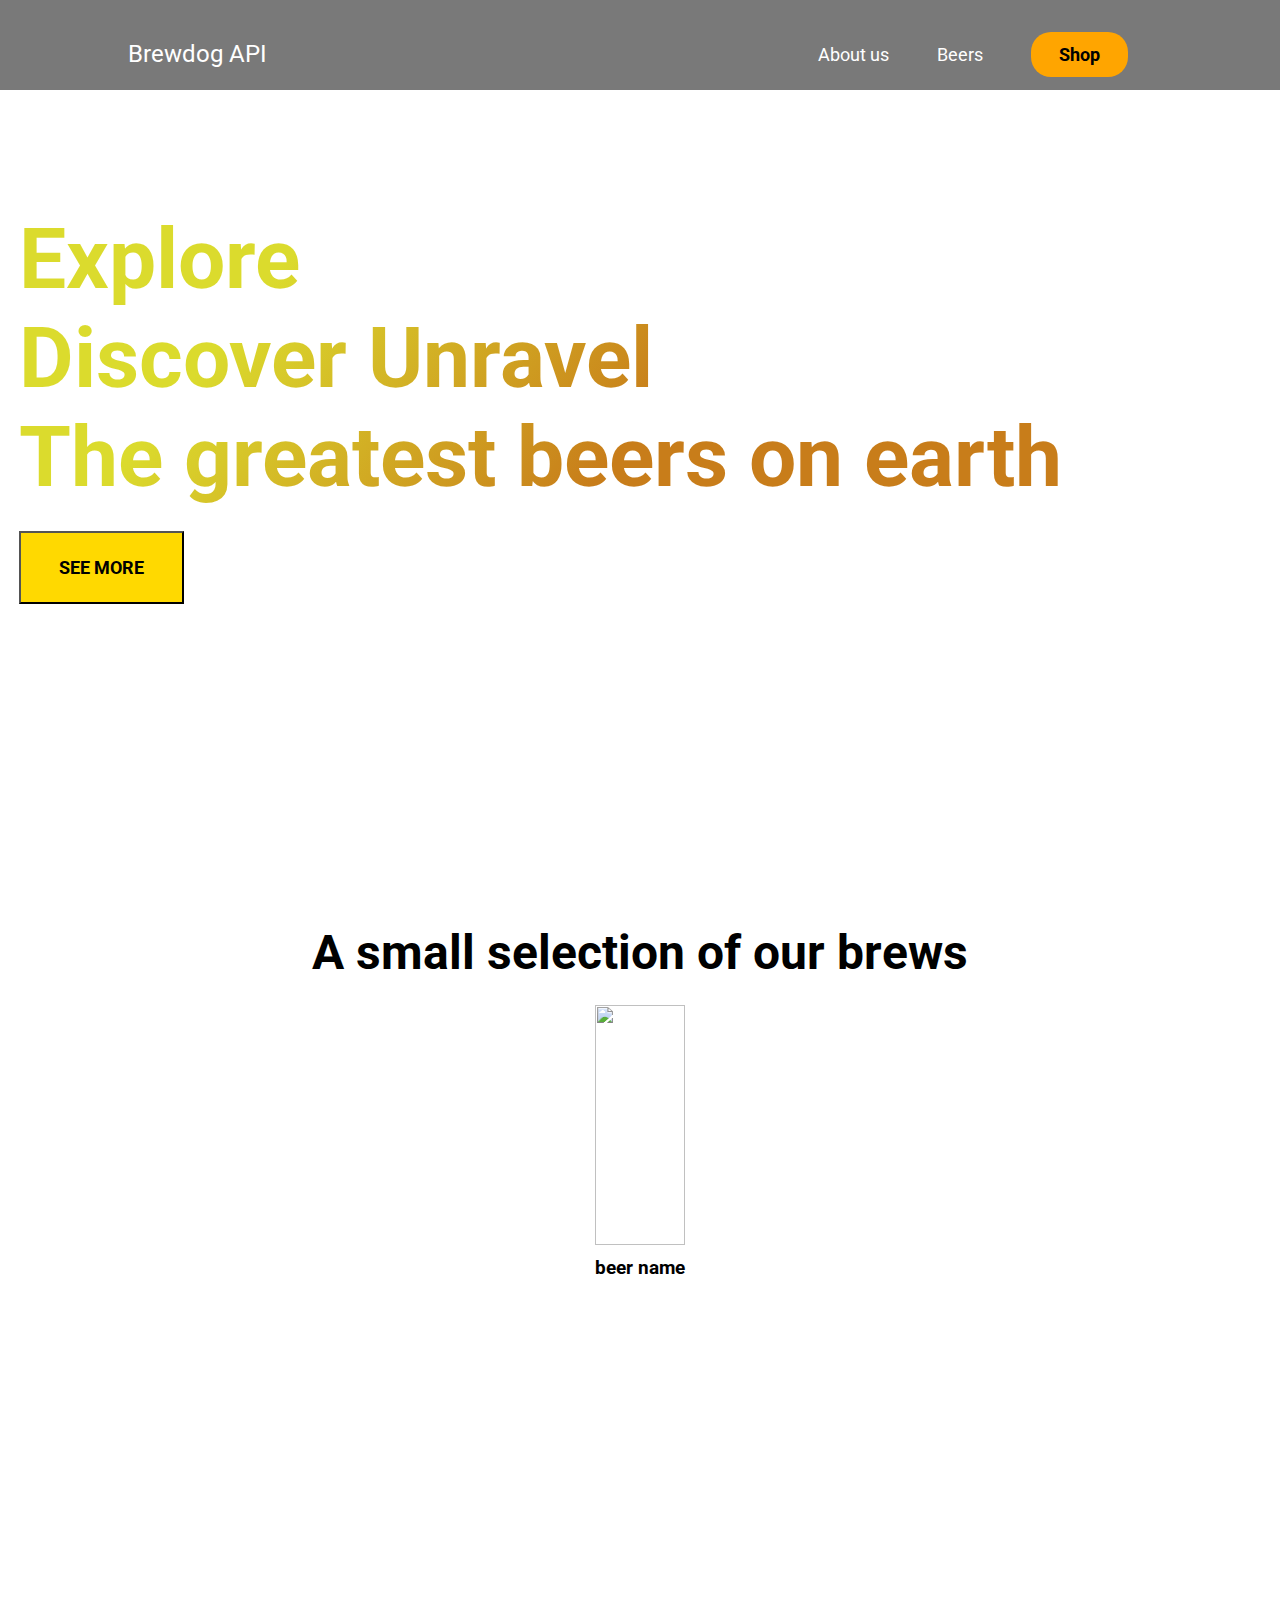
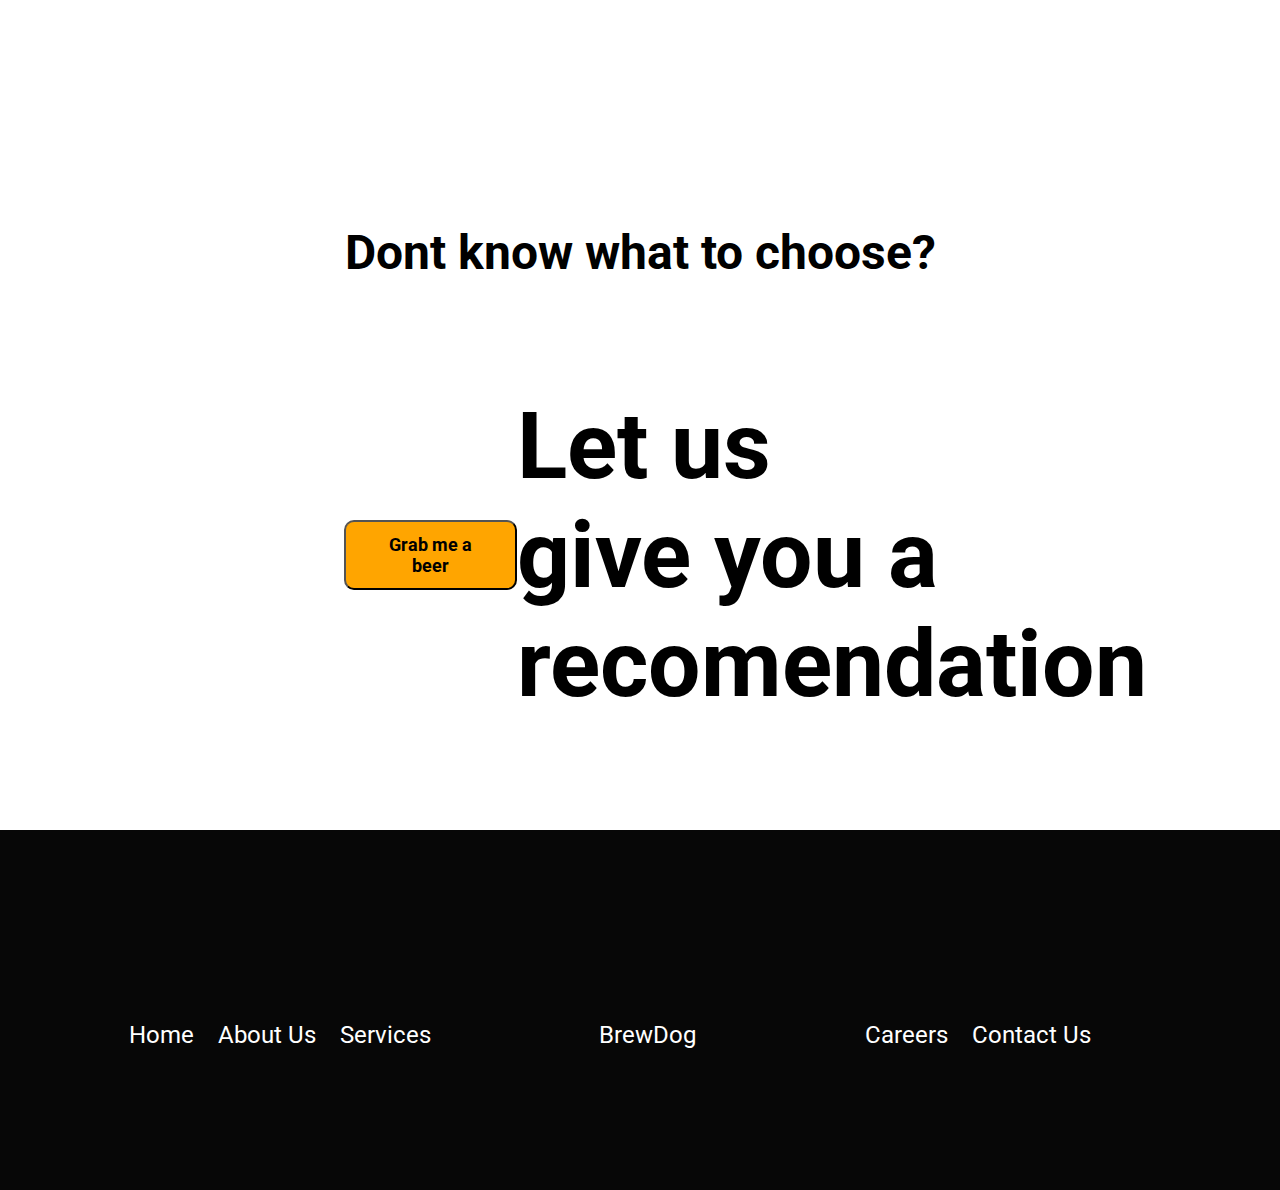
==== commit 50709f43: "made index.html responsive" ====
--- a/index.html
+++ b/index.html
@@ -104,14 +104,14 @@
           </ul>
           <div class="footer__bottom">
             <ul class="footer__links--left">
-              <li><a href="#" class="footer__link">Home</a></li>
-              <li><a href="about.html" class="footer__link">About Us</a></li>
-              <li><a href="" class="footer__link">Services</a></li>
+              <li class="footer__link--link"><a href="#" class="footer__link">Home</a></li>
+              <li class="footer__link--link"><a href="about.html" class="footer__link">About Us</a></li>
+              <li class="footer__link--link"><a href="" class="footer__link">Services</a></li>
             </ul>
             <a href="#" class="footer__logo">BrewDog</a>
             <ul class="footer__links--right">
-              <li><a href="" class="footer__link">Careers</a></li>
-              <li><a href="" class="footer__link">Contact Us</a></li>
+              <li class="footer__link--link"><a href="" class="footer__link">Careers</a></li>
+              <li class="footer__link--link"><a href="" class="footer__link">Contact Us</a></li>
             </ul>
           </div>
         </div>
--- a/styles.css
+++ b/styles.css
@@ -8,6 +8,7 @@
 }
 a {
   text-decoration: none;
+  color: white;
 }
 li {
   list-style: none;
@@ -18,21 +19,47 @@
 */
 nav {
   height: 10vh;
-}
-.nav__list {
-  display: flex;
-  justify-content: center;
-  align-items: flex-end;
-  font-size: 38px;
+  padding-top: 40px;
+  background-color: #0707078a;
+}
+.nav__container{
+  display: flex;
+  justify-content: space-between;
+  align-items: center;
+  margin: 0 10%;
+}
+.nav__logo{
+  font-size: 24px;
+  transition: all 400ms ease;
+}
+.nav__logo:hover{
+  color: orange;
+}
+.nav__links{
+  display: flex;
+  
+}
+.nav__link{
+  margin: 24px;
+  font-size: 18px;
+  transition: all 400ms ease;
+}
+.nav__link:hover{
+  color: orange;
+}
+.nav__link--primary{
+  background-color: orange;
+  padding: 12px 28px;
+  border-radius: 20px;
+  color: black;
   font-weight: bold;
-  padding-top: 12px;
-}
-.nav__link {
-  margin: 0 12px;
-}
-.nav__link--anchor {
-  color: white;
-}
+
+}
+.nav__link--primary:hover{
+  background-color: rgb(230, 51, 51);
+  color: #070707;
+}
+
 
 /*
 HERO
@@ -172,7 +199,7 @@
 RANDOM
 */
 #random {
-  height: 60vh;
+  height: 70vh;
 }
 .random__container {
   padding: 24px;
@@ -262,3 +289,195 @@
   text-align: start;
   animation: opacity 1200ms ease;
 }
+
+/*
+FOOTER
+*/
+
+footer {
+  height: 40vh;
+  background-color: #070707;
+}
+.footer__row {
+  display: flex;
+  flex-direction: column;
+  padding: 4% 3%;
+}
+.footer__social--links {
+  display: flex;
+  justify-content: space-around;
+  align-items: center;
+}
+.footer__social--link {
+  font-size: 48px;
+  color: white;
+  transition: all 400ms ease;
+}
+.twitter:hover{
+  color: #1DA1F2;
+}
+.facebook:hover{
+  color: #4267B2;
+}
+.instagram:hover{
+  color: #d6249f;
+}
+
+.footer__bottom{
+  display: flex;
+  justify-content: space-around;
+  margin-top: 140px;
+  padding-right: 5%;
+}
+
+.footer__links--left {
+  display: flex;
+  justify-content: start;
+  align-items: center;
+}
+.footer__logo {
+  display: flex;
+  justify-content: center;
+  color: white;
+  font-size: 24px;
+  transition: all 400ms ease;
+  align-items: center;
+}
+.footer__logo:hover{
+  color: orange;
+}
+
+.footer__links--right {
+  display: flex;
+  justify-content: end;
+}
+
+.footer__link {
+  color: white;
+  font-size: 24px;
+  margin: 0 12px;
+  transition: all 400ms ease;
+}
+.footer__link:hover{
+  color: orange;
+}
+
+
+@media(max-width:1200px){
+  .hero__landing{
+    padding-right: 0;
+  }
+  .hero__header{
+    font-size: 78px;
+  }
+  .random__placeholder{
+    font-size: 58px;
+    margin-left: 24px;
+  }
+  .random__info--border{
+    margin-left: 24px;
+  }
+}
+
+@media(max-width:992px){
+  .hero__landing{
+    padding-left: 64px;
+    padding-top: 200px;
+    display: flex;
+    align-items: center;
+    justify-content: center;
+  }
+  .hero__header{
+    font-size: 72px;
+  }
+}
+
+@media(max-width:768px){
+  .beers__buttons{
+    bottom: 4%;
+  }
+  .random__wrapper{
+    display: flex;
+    flex-direction: column;
+    align-items: center;
+    justify-content: center;
+  }
+  .random__beer{
+    height: 200px;
+  }
+  .random__beer--img{
+    width: 20%;
+  }
+  .random__beer--btn{
+    left: 20%;
+    bottom: -35%;
+  }
+  .random__info{
+    width: 100%;
+    margin-top: 74px;
+  }
+  .random__placeholder{
+    font-size: 38px;
+    margin-top: 78px;
+    text-align: center;
+  }
+
+  .footer__link{
+    font-size: 18px;
+  }
+}
+
+@media(max-width:576px){
+  .nav__logo{
+    font-size: 18px;
+  }
+  .nav__link{
+    display: none;
+  }
+ .hero__landing{
+  padding-left: 18px;
+ }
+ .hero__landing--wrapper{
+  display: flex;
+  flex-direction: column;
+  align-items: center;
+  justify-content: center;
+ }
+  .hero__header{
+    font-size: 58px;
+    text-align: center;
+  }
+  .beers__header{
+    font-size: 36px;
+  }
+  #beers{
+    height: 170vh;
+  }
+  .beer{
+    flex-basis: 50%;
+  }
+  #random{
+    height: 80vh;
+  }
+  .random__header{
+    font-size: 36px;
+  }
+  .random__placeholder{
+    font-size: 36px;
+  }
+
+  .footer__social--link{
+    font-size: 36px;
+  }
+  .footer__links--left{
+    display: flex;
+    flex-direction: column;
+  }
+  .footer__links--right{
+    flex-direction: column;
+    align-items: start;
+  }
+  .footer__link--link{
+    margin: 12px 0 12px 0;
+  }
+}